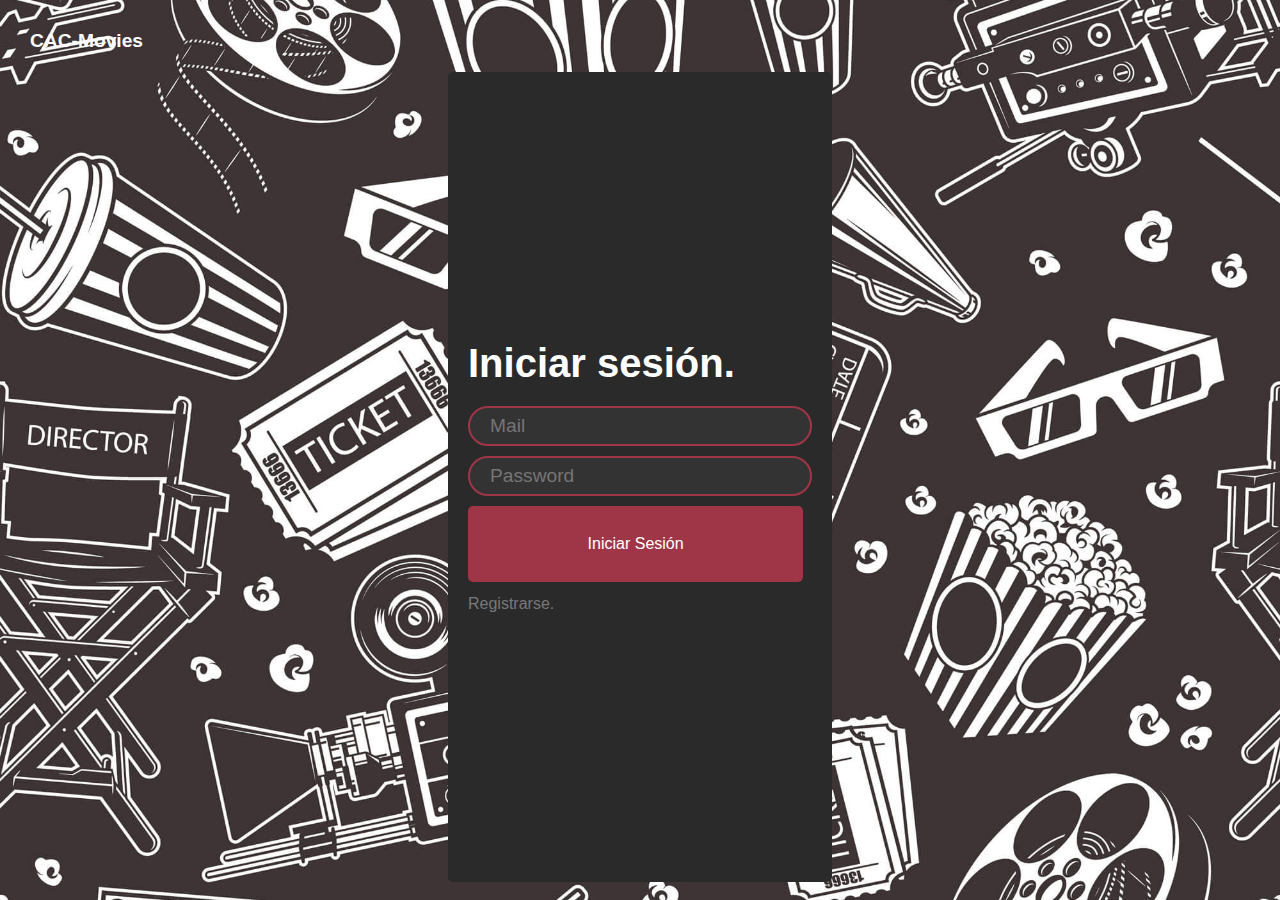
==== iniciosesion.html @ c3ec4a45 "Revision de Estructura de la web" ====
﻿<!DOCTYPE html>
<html lang="es">
<head>
    <meta charset="UTF-8">
    <meta name="viewport" content="width=device-width, initial-scale=1.0">
    <link href="styles.css" rel="stylesheet" type="text/css">
    <link rel="icon" href="favicon.ico" type="imagen-icon">
    <script src="../f7fb471b65.js" crossorigin="anonymous"></script>
    <title>Iniciar sesión - CAC Movies</title>
</head>
<body class="bodyIn">
    <header class="headerIn">
        <a class="anclaIndex" href="index.html">
            <i class=" fas fa-solid fa-film" aria-hidden="true"></i>
            <span>CAC-Movies</span>
        </a>
    </header>
    <main class="mainIn">
        <section class="seccionIn">
            <form action="" method="get">
                <h1 class="tituloIn">Iniciar sesión.</h1>
                <div>
                    <input type="mail" placeholder="Mail" name="Correo electrónico:">
                </div>
                <div>
                    <input type="password" placeholder="Password" name="Contraseña:">
                </div>
                <div>
                    <input class="boton" type="submit" value="Iniciar Sesión">
                </div>
                <div>
                    <a class="ayuda" href="Registro.html">Registrarse.</a>
                </div>
            </form>
        </section>
    </main>
</body>
</html>
---- styles.css ----
﻿*{
    margin: 0;
    padding: 0;
    box-sizing: border-box;
    font-family: 'Nunito', sans-serif;
}


.header {
    background-color: #9f3647;
    color: #ffffff;
    height: 10vh;
    position: sticky;
    top: 0;
    z-index: 10;
}
.listaNav {
    list-style: none;
    display: flex;
    align-items: center;
}
.listaItem {
    margin-right: 20px;
}
/*CSS DE INICIAR SESIÓN*/
.bodyIn{
    height: 100vh;
    background-image: url("imagenes/bg-register.jpg");
    background-repeat: no-repeat;
    background-position: center;
    background-size: cover;
}
.headerIn{
    color:#ffffff;
    height: 8vh;
    padding:30px;
}
.anclaIndex{
    color: #ffffff;
    font-weight: 700;
    font-size: 1.2rem;
    text-decoration: none;
}

.seccionIn{
    width: 30%;
    margin:0 auto;
    border-radius: 5px;
    padding: 40px 20px;
    display: flex;
    flex-direction:column;
    justify-content: center;
    align-items: center;
    height: 90vh;
    font-size:1.2rem;
    background-color:rgb(42, 42, 42);
}
.tituloIn{
    font-weight: 700;
    margin-bottom: 20px;
    font-size: 2.5rem;
    color: white;
}
form{
    width: 100%;}
    input,select{
        margin-bottom: 10px;
        height: 40px;
        padding: 0px 20px;
        font-size: 1.2rem;
        border-radius: 20px;
        border: 2px solid #9f3647;
        background-color: #333333;
        outline: none;
        color:rgb(255, 255, 255);
        width: 100%;
    }
.terminos{
    display: flex;
    align-items: center;
    margin-bottom: 20px;
}
.ayuda{
    font-size: 1rem;
    text-decoration: none;
    color: #787878;
    font-weight:400;
    margin-top:40px;
}
.boton{
    width: 87%;
    box-sizing: content-box;
    background-color:#9f3647;
    border: 2px solid #9f3647;
    color: white;
    padding: 1rem 1rem;
    border-radius: 5px;
    font-size: 1rem;
    font-weight: 500;
}
button {
    padding: 10px 20px;
    background-color: #9f3647;
    color: #ffffff;
    border: none;
    border-radius: 5px;
    cursor: pointer;
    margin: 10px 0 10px 0;
}

.linkNav.iniciarSesion{
    background-color: #181419;
    color: white;
    
    border-radius: 5px;
     /* Agregar efecto de botón presionado */
     transition: transform 0.3s, box-shadow 0.3s;}
.linkNav.iniciarSesion:hover{
         background-color: #9f3647
}
/*CSS DE REGISTRARSE*/

@import url('../css2');

#bannerContainer {
    color: white;
    background: url(imagenes/banner-bg.jpg);
    background-size: cover;
    background-position: center;
    display: flex;
    flex-direction: column;
    justify-content: center;
    align-items: center;
    text-align: center;
    height: 50vh;
    margin-top: 22vh;
}
#bannerContainer h1, h2, h3{
    animation: zoomIn 1.5s;
    max-width: 80%;
}
#bannerContainer h1{
    font-size: 2.2rem;
    font-weight: bolder;
    margin-bottom: 10px;
    animation: zoomIn 1.5s;
}
#bannerContainer h2{
    font-size: 1.8rem;
    font-weight: 300;
    margin-bottom: 20px;
}
#bannerContainer h3{
    font-size: 1.2rem;
    font-weight: 300;
    margin-bottom: 15px;
}

#mainTittle {
    margin: 0;
    padding: 10px;
    font-size: 2.5rem;
    font-weight: bolder;
    color: white;
}

#mainDescription {
    margin: 0;
    padding: 10px;
    font-size: 1.5rem;
    color: rgb(255, 255, 255);

    font-weight: 200;
}

#mainBanner {
    height: 100%;
    width: auto;
    overflow: hidden;
}

#BotonRegistro {
    background-color: #9f3647;
    color: white;
    font-weight: 500;
    border-radius: 20px;
    font-size: 1rem;
    text-align: center;
    width: 120px;
    height: 60px;
}

.whiteHover:hover{
    scale: .95;
    transition: .1s ease-in-out;
    box-shadow: 0 0 15px rgba(255, 255, 255, 0.461);
}


#searcherContainer {
    height: 50vh;
    display: flex;
    flex-direction: column;
    justify-content: center;
    align-items: center;
}


.input-group {
    width: 70%;
    height: 50px;
}
.input-group h1 {
    color: white;
    margin-bottom: 50px;
    width: 100%;
    text-align: center;
}

.form-control {
    margin-right: 10px;
}

#searchButton {
    background-color: #9f3647;
    color: white;
    border-radius: 60px;
    border-bottom-left-radius: 60px;
    border-top-left-radius: 60px;
}
#searchButton:hover {
    background-color: #551d26;
    transition: ease-in .1s;
}

.movie {
    position: relative;
    display: flex;
    justify-content: center;
    border-radius: 40px;
}

#Tendencias{
    display: flex;
    flex-direction: column;
    justify-content: center;
    align-items: center;
}

#moviesGrid {
    width: 70vw;
    display: grid;
    gap: 20px;
    justify-content: center;
    align-items: center;
    box-sizing: border-box;
    grid-template-columns: repeat(auto-fit, minmax(200px, 1fr));
}

.movie:hover img {
    filter: brightness(20%) blur(2px);
    transition: ease-in .15s;
    box-shadow: 0 0 50px rgba(255, 89, 89, 1);
    scale: .92;
}
.movie img {
    width: 100%;
    height: 100%;
    object-fit: cover;
    border-radius: 40px;
    max-width: 230px;
}


.movieTittle {
    opacity: 0;
    position: absolute;
    text-align: center;

    top: 50%;
    left: 50%;

    transform: translateY(-50%) translateX(-50%);

    color: white;
    font-size: 2rem;
}

.movie:hover .movieTittle {
    opacity: 1;
}

#mostAcclaimed h1, #moviesSection h1 {
    margin-bottom: 70px;
}
#mostAcclaimed {
    display: flex;
    justify-content: center;
    align-items: center;
    flex-direction: column;
    width: 100%;
    height: 100%;
}
#mostAcclaimedContainer {
    display: flex;
    overflow-x: auto;
    justify-content: flex-start;
    align-items: flex-start;
    width: 70%;
    flex-direction: row;
    margin-bottom: 100px;
    gap: 30px;
}
#mostAcclaimedContainer img {
    width: 200px;
    height: 300px;
}
#mostAcclaimedContainer .movie {
    margin-bottom: 20px;
}

::-webkit-scrollbar {
    width: 10px;
    height: 12px;
}

::-webkit-scrollbar-track {
    box-shadow: inset 0 0 2px rgb(68, 68, 68);
    border-radius: 10px;
}

::-webkit-scrollbar-thumb {
    background: #9f3647;
    border-radius: 10px;
}

#arrow-up{
    position: fixed;
    bottom: 50px;
    right: 50px;
    filter: brightness(30%);
}

hr{
    border: 2px solid #ff2f52 ;
    width: 70vw;
    margin: 80px auto 80px auto;
}

#pagesButtons button{
    box-sizing: content-box;
    border-radius: 10px;
    width: 100px;
    text-align: center;
    background-color: #9f3647;
    color: white;
    border: 1px white solid;
    margin: 50px 10px 0;
    padding: .6rem .6rem;
    font-size: 1.2rem;
}

@media (min-width: 768px) {
    #bannerContainer {
        height: 90vh;
        margin-top: 8vh;
    }

    #bannerContainer h1{
        font-size: 3.2rem;
    }
    #bannerContainer h2{
        font-size: 2.6rem;
    }
    #bannerContainer h3{
        font-size: 2rem;
    }
       

    #BotonRegistro{
        width: 140px;
        height: 70px;
    }

    .input-group {
        width: 40%;
    }
}
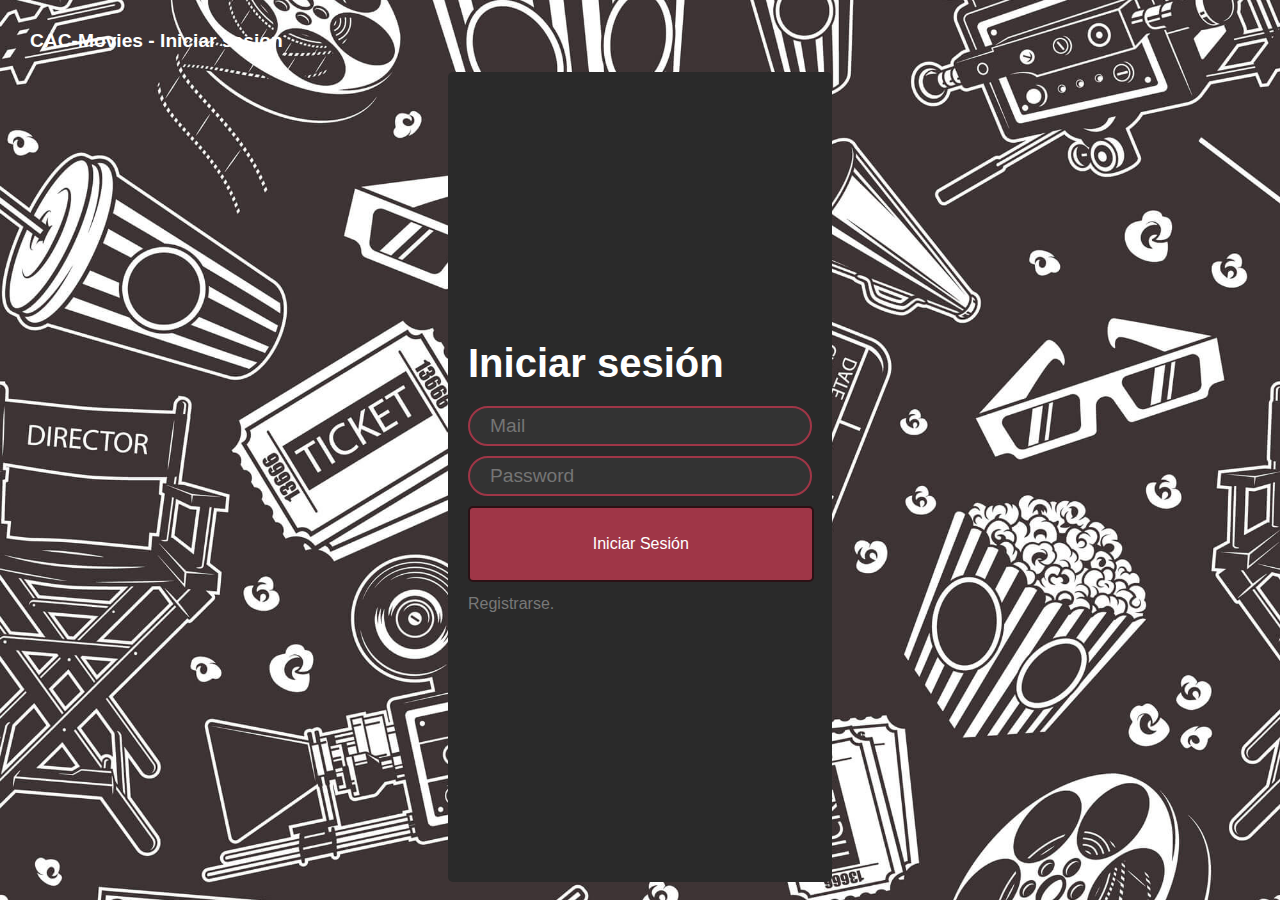
==== commit 73e86e2b: "registro index.html. index.js, iniciosesion.html, reg-styles.css y tambien styles.css" ====
--- a/iniciosesion.html
+++ b/iniciosesion.html
@@ -12,13 +12,13 @@
     <header class="headerIn">
         <a class="anclaIndex" href="index.html">
             <i class=" fas fa-solid fa-film" aria-hidden="true"></i>
-            <span>CAC-Movies</span>
+            <span>CAC-Movies - Iniciar sesion</span>
         </a>
     </header>
     <main class="mainIn">
         <section class="seccionIn">
             <form action="" method="get">
-                <h1 class="tituloIn">Iniciar sesión.</h1>
+                <h1 class="tituloIn">Iniciar sesión</h1>
                 <div>
                     <input type="mail" placeholder="Mail" name="Correo electrónico:">
                 </div>
@@ -28,6 +28,7 @@
                 <div>
                     <input class="boton" type="submit" value="Iniciar Sesión">
                 </div>
+                
                 <div>
                     <a class="ayuda" href="Registro.html">Registrarse.</a>
                 </div>
--- a/styles.css
+++ b/styles.css
@@ -22,7 +22,7 @@
 .listaItem {
     margin-right: 20px;
 }
-/*CSS DE INICIAR SESIÓN*/
+/*CSS Iniciar Sesion*/
 .bodyIn{
     height: 100vh;
     background-image: url("imagenes/bg-register.jpg");
@@ -88,10 +88,10 @@
     margin-top:40px;
 }
 .boton{
-    width: 87%;
+    width: 90%;
     box-sizing: content-box;
     background-color:#9f3647;
-    border: 2px solid #9f3647;
+    border: 2px solid #2b1115;
     color: white;
     padding: 1rem 1rem;
     border-radius: 5px;
@@ -113,12 +113,12 @@
     color: white;
     
     border-radius: 5px;
-     /* Agregar efecto de botón presionado */
-     transition: transform 0.3s, box-shadow 0.3s;}
+     /* Efecto para botón presionado */
+     transition: transform 0.4s, box-shadow 0.4s;}
 .linkNav.iniciarSesion:hover{
          background-color: #9f3647
 }
-/*CSS DE REGISTRARSE*/
+/*CSS para Registrarse */
 
 @import url('../css2');
 
@@ -136,14 +136,14 @@
     margin-top: 22vh;
 }
 #bannerContainer h1, h2, h3{
-    animation: zoomIn 1.5s;
+    animation: zoomIn 1.9s;
     max-width: 80%;
 }
 #bannerContainer h1{
     font-size: 2.2rem;
     font-weight: bolder;
     margin-bottom: 10px;
-    animation: zoomIn 1.5s;
+    animation: zoomIn 1.6s;
 }
 #bannerContainer h2{
     font-size: 1.8rem;
@@ -193,7 +193,7 @@
 .whiteHover:hover{
     scale: .95;
     transition: .1s ease-in-out;
-    box-shadow: 0 0 15px rgba(255, 255, 255, 0.461);
+    box-shadow: 0 0 15px rgba(255, 255, 255, 0.411);
 }
 
 
@@ -207,7 +207,7 @@
 
 
 .input-group {
-    width: 70%;
+    width: 60%;
     height: 50px;
 }
 .input-group h1 {
@@ -222,14 +222,14 @@
 }
 
 #searchButton {
-    background-color: #9f3647;
-    color: white;
-    border-radius: 60px;
-    border-bottom-left-radius: 60px;
-    border-top-left-radius: 60px;
+    background-color: #b33a4e;
+    color: white;
+    border-radius: 55px;
+    border-bottom-left-radius: 55px;
+    border-top-left-radius: 55px;
 }
 #searchButton:hover {
-    background-color: #551d26;
+    background-color: #42151c;
     transition: ease-in .1s;
 }
 
@@ -260,7 +260,7 @@
 .movie:hover img {
     filter: brightness(20%) blur(2px);
     transition: ease-in .15s;
-    box-shadow: 0 0 50px rgba(255, 89, 89, 1);
+    box-shadow: 0 0 50px rgb(245, 90, 90);
     scale: .92;
 }
 .movie img {
@@ -350,7 +350,7 @@
 #pagesButtons button{
     box-sizing: content-box;
     border-radius: 10px;
-    width: 100px;
+    width: 90px;
     text-align: center;
     background-color: #9f3647;
     color: white;
@@ -360,7 +360,7 @@
     font-size: 1.2rem;
 }
 
-@media (min-width: 768px) {
+@media (min-width: 750px) {
     #bannerContainer {
         height: 90vh;
         margin-top: 8vh;
@@ -370,15 +370,15 @@
         font-size: 3.2rem;
     }
     #bannerContainer h2{
-        font-size: 2.6rem;
+        font-size: 2.8rem;
     }
     #bannerContainer h3{
-        font-size: 2rem;
+        font-size: 2.2rem;
     }
        
 
     #BotonRegistro{
-        width: 140px;
+        width: 142px;
         height: 70px;
     }
 
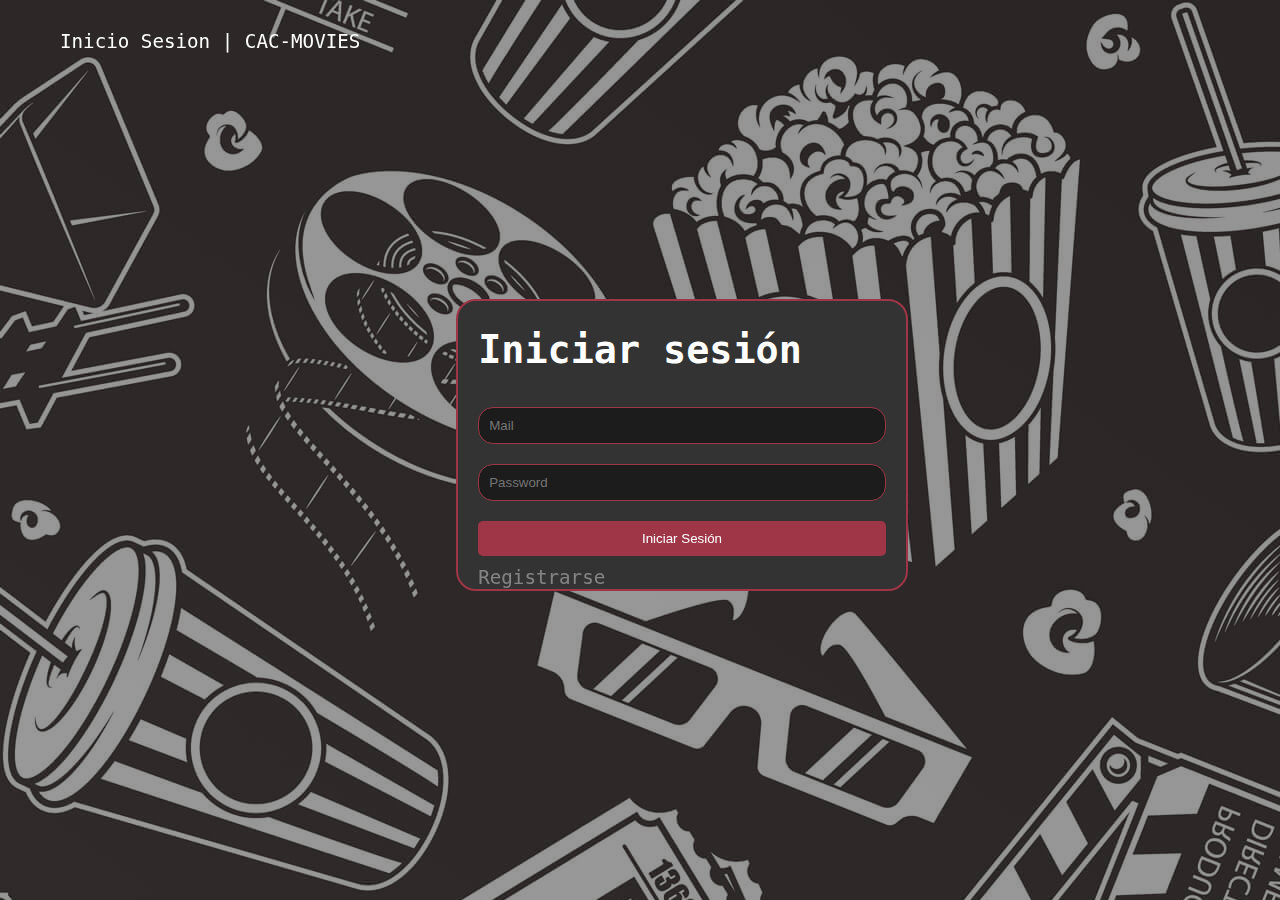
==== commit b28d2ea9: "Correcion de vista de disño del form registrar y el form iniciar sesion, ahora tienen el formato igu" ====
--- a/iniciosesion.html
+++ b/iniciosesion.html
@@ -3,37 +3,34 @@
 <head>
     <meta charset="UTF-8">
     <meta name="viewport" content="width=device-width, initial-scale=1.0">
-    <link href="styles.css" rel="stylesheet" type="text/css">
-    <link rel="icon" href="favicon.ico" type="imagen-icon">
-    <script src="../f7fb471b65.js" crossorigin="anonymous"></script>
-    <title>Iniciar sesión - CAC Movies</title>
+    <title>Iniciar sesión</title>
+    <link rel="icon" type="imagen/x-icon" href="./img/netflix-small.webp">
+    <link href="../aos%402.3.1/dist/aos.css" rel="stylesheet">
+    <link href="reg-styles.css" rel="stylesheet">
 </head>
-<body class="bodyIn">
-    <header class="headerIn">
-        <a class="anclaIndex" href="index.html">
-            <i class=" fas fa-solid fa-film" aria-hidden="true"></i>
-            <span>CAC-Movies - Iniciar sesion</span>
+
+<body id="1">
+    <div id="logoContainerForm">
+        <i class="fas fa-film"></i>
+        <a class="navbar-brand" href="/">
+            <span>Inicio Sesion | CAC-MOVIES</span>
         </a>
-    </header>
-    <main class="mainIn">
-        <section class="seccionIn">
-            <form action="" method="get">
-                <h1 class="tituloIn">Iniciar sesión</h1>
-                <div>
-                    <input type="mail" placeholder="Mail" name="Correo electrónico:">
-                </div>
-                <div>
-                    <input type="password" placeholder="Password" name="Contraseña:">
-                </div>
-                <div>
-                    <input class="boton" type="submit" value="Iniciar Sesión">
-                </div>
-                
-                <div>
-                    <a class="ayuda" href="Registro.html">Registrarse.</a>
-                </div>
-            </form>
-        </section>
-    </main>
+    </div>
+
+    <div id="formSection1" data-aos="zoom-in" data-aos-duration="900">
+        <form action="" id="inicioForm">
+            <h1>Iniciar sesión</h1>
+            <input type="mail" placeholder="Mail" name="Correo electrónico:">
+            <input type="password" placeholder="Password" name="Contraseña:">
+            <button type="submit" class="boton">Iniciar Sesión</button>
+            <a href="Registro.html">Registrarse</a>
+            
+        </form>
+      </div>
+      <script src="../aos%402.3.1/dist/aos.js"></script>
+      <script>
+        AOS.init();
+      </script>
+     <script src="../7e976723c9.js" crossorigin="anonymous"></script>
 </body>
 </html>--- a/reg-styles.css
+++ b/reg-styles.css
@@ -0,0 +1,253 @@
+﻿@import url('../css2');
+body{
+    background-color: rgb(7, 7, 9);
+    font-family: "Nunito", monospace;
+    margin: 0;
+    padding: 0;
+    display: flex;
+    flex-direction: column;
+    align-content: center;
+    color: white;
+}
+a{
+    text-decoration: none;
+    color: white;
+}
+
+footer{
+    width: 100vw;
+    color: white;
+    background-color: #9f3647;
+}
+footer a{
+    color: white;
+    width: 80%;
+    text-align: center;
+}
+.footerBtns{
+    width: 60%;
+    margin: 30px auto 30px auto;
+    display: flex;
+    flex-direction: column;
+    justify-content: space-evenly;
+    align-items: center;
+    padding: 10px 20px;
+}
+
+header{
+    background-color: #9f3647;
+    width: 100vw;
+    height: auto;
+    position: fixed;
+    top: 0;
+    z-index: 10;
+}
+header div{
+    margin-top: 20px;
+    margin-bottom: 10px;
+    display: flex;
+    align-items: center;
+    justify-content: center;
+}
+.row {
+    width: 100vw;
+    margin-bottom: 10px;
+}
+.link {
+    color: white;
+    padding: 0.2rem 0.6rem;;
+    text-decoration: none;
+    margin: 0 10px;
+    text-align: center;
+}
+
+/* The footer links don't have footer anim */
+header .link:hover{
+    box-shadow: 0 0 15px rgb(52, 52, 52);
+    transition: ease-in .1s;
+    background-color: #9f3647;
+}
+.darkBG{
+    border-radius: 7px;
+    background-color: #1e0a0e;
+}
+i{
+    font-size: 1rem;
+    height: 100%;
+}
+#logoContainer span{
+    margin-left: 5px;
+    font-size: 1.5rem;
+    text-align: center;
+    font-weight: bolder;
+}
+#logoContainer:hover, #logoContainerForm:hover{
+    animation: shake 2s;
+    animation-iteration-count: infinite;
+}
+
+#logoContainerForm{
+    font-size: 1.2rem;
+    position: fixed;
+    top: 30px;
+    left: 60px;
+}
+
+
+@keyframes shake {
+     0% { transform: translate(1px, 1px) rotate(0deg); }
+    10% { transform: translate(-1px, -2px) rotate(-1deg); }
+    20% { transform: translate(-3px, 0px) rotate(1deg); }
+    30% { transform: translate(3px, 2px) rotate(0deg); }
+    40% { transform: translate(1px, -1px) rotate(1deg); }
+    50% { transform: translate(-1px, 2px) rotate(-1deg); }
+    60% { transform: translate(-3px, 1px) rotate(0deg); }
+    70% { transform: translate(3px, 1px) rotate(-1deg); }
+    80% { transform: translate(-1px, -1px) rotate(1deg); }
+    90% { transform: translate(1px, 2px) rotate(0deg); }
+    100% { transform: translate(1px, -2px) rotate(-1deg); }
+  }
+
+@media (min-width: 700px) {
+    .footerBtns{
+        flex-direction: row;
+    }
+    .link{    
+        margin-right: 20px;
+    }
+}
+
+form{
+    flex-direction:column;
+    justify-content: center;
+    align-items: center;
+    margin: 0 20px 100px 20px;
+    width: 100%;
+    margin-bottom: 10px;
+    padding: 0px 20px;
+    font-size: 1.2rem; 
+    border-radius: 20px;
+    border: 2px solid #9f3647;
+    background-color: #333333;
+    outline: none;
+    color:rgb(255, 255, 255);
+        }
+form h1{
+    width: 100%;
+}
+form a{
+    color: #ffffff65;
+    text-align: left;
+    width: 100%;
+}
+
+form button{
+    width: 100%;
+}
+
+form input{
+    box-sizing: border-box;
+}
+
+#navLinksDiv{
+    display: flex;
+    justify-content: center;
+    flex-direction: row;
+}
+.container{
+    max-width: 80vw;
+}
+@media (min-width: 750px) {
+    #navLinksDiv{
+        justify-content: end;
+    }
+}
+@import url('../css2');
+body {
+    margin: 0;
+    padding: 0;
+    height: 100vh;
+    display: flex;
+    flex-direction: column;
+    justify-content: center;
+    align-items: center;
+    background:linear-gradient(to right top, #1e1e1e73,#13131373), url(imagenes/bg-register.jpg);
+
+    font-family: "Nunito", monospace;
+}
+
+#formSection {
+    width: 80%;
+    background-color: #1c1c1c;
+    padding: 16px;
+    border-radius: 20px;
+}
+
+#formSection h1{
+    text-align: center;
+    color: white;
+}
+
+form {
+    display: flex;
+    flex-direction: column;
+    align-items: center;
+}
+
+input, select {
+    margin: 10px 0;
+    padding: 10px;
+    width: 100%;
+    border: 1px solid #9f3647;
+    border-radius: 15px;
+    background-color: #1c1c1c;
+    color: white;
+}
+
+button {
+    padding: 10px 20px;
+    background-color: #9f3647;
+    color: #ffffff;
+    border: none;
+    border-radius: 5px;
+    cursor: pointer;
+    margin: 10px 0 10px 0;
+}
+
+#termConds{
+    display: flex; 
+    align-items: center;
+}
+
+#logo{
+    position: absolute;
+    left: 10px;
+    top: 10px;
+    width: 79px;
+    height: 28px;
+}
+
+#termConds{
+    width: 100%;
+}
+#termsCheck{
+    flex: 1;
+}
+#termCondsLabel{
+    color: white;
+    flex: 10;
+} 
+@media (min-width: 750px) {
+    #formSection {
+        width: 30%;
+    }
+    #formSection h1{
+        text-align: left;
+        /* The example pages changes text-align of the Register Tittle 
+        to left on PC, it's centered normally */
+    }
+    #logo{
+        width: 112px;
+        height: 40px;
+    }
+}